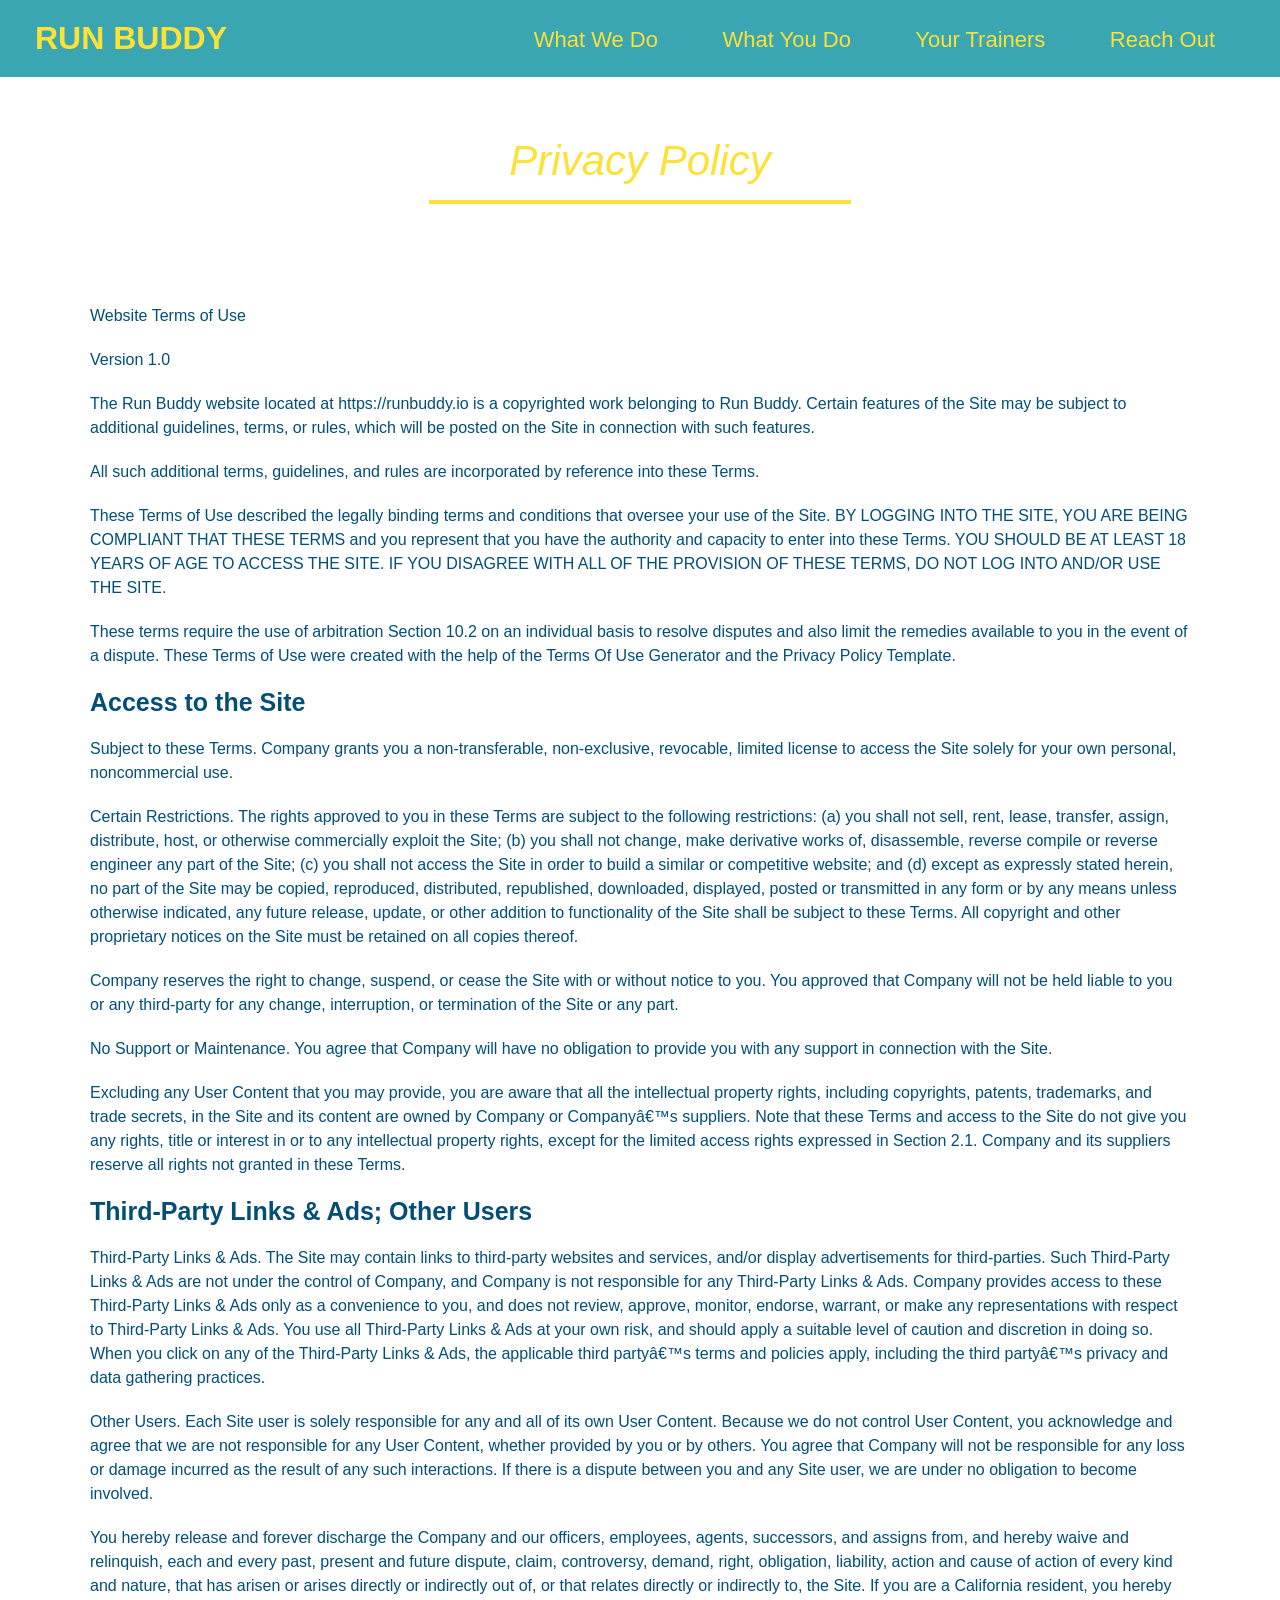
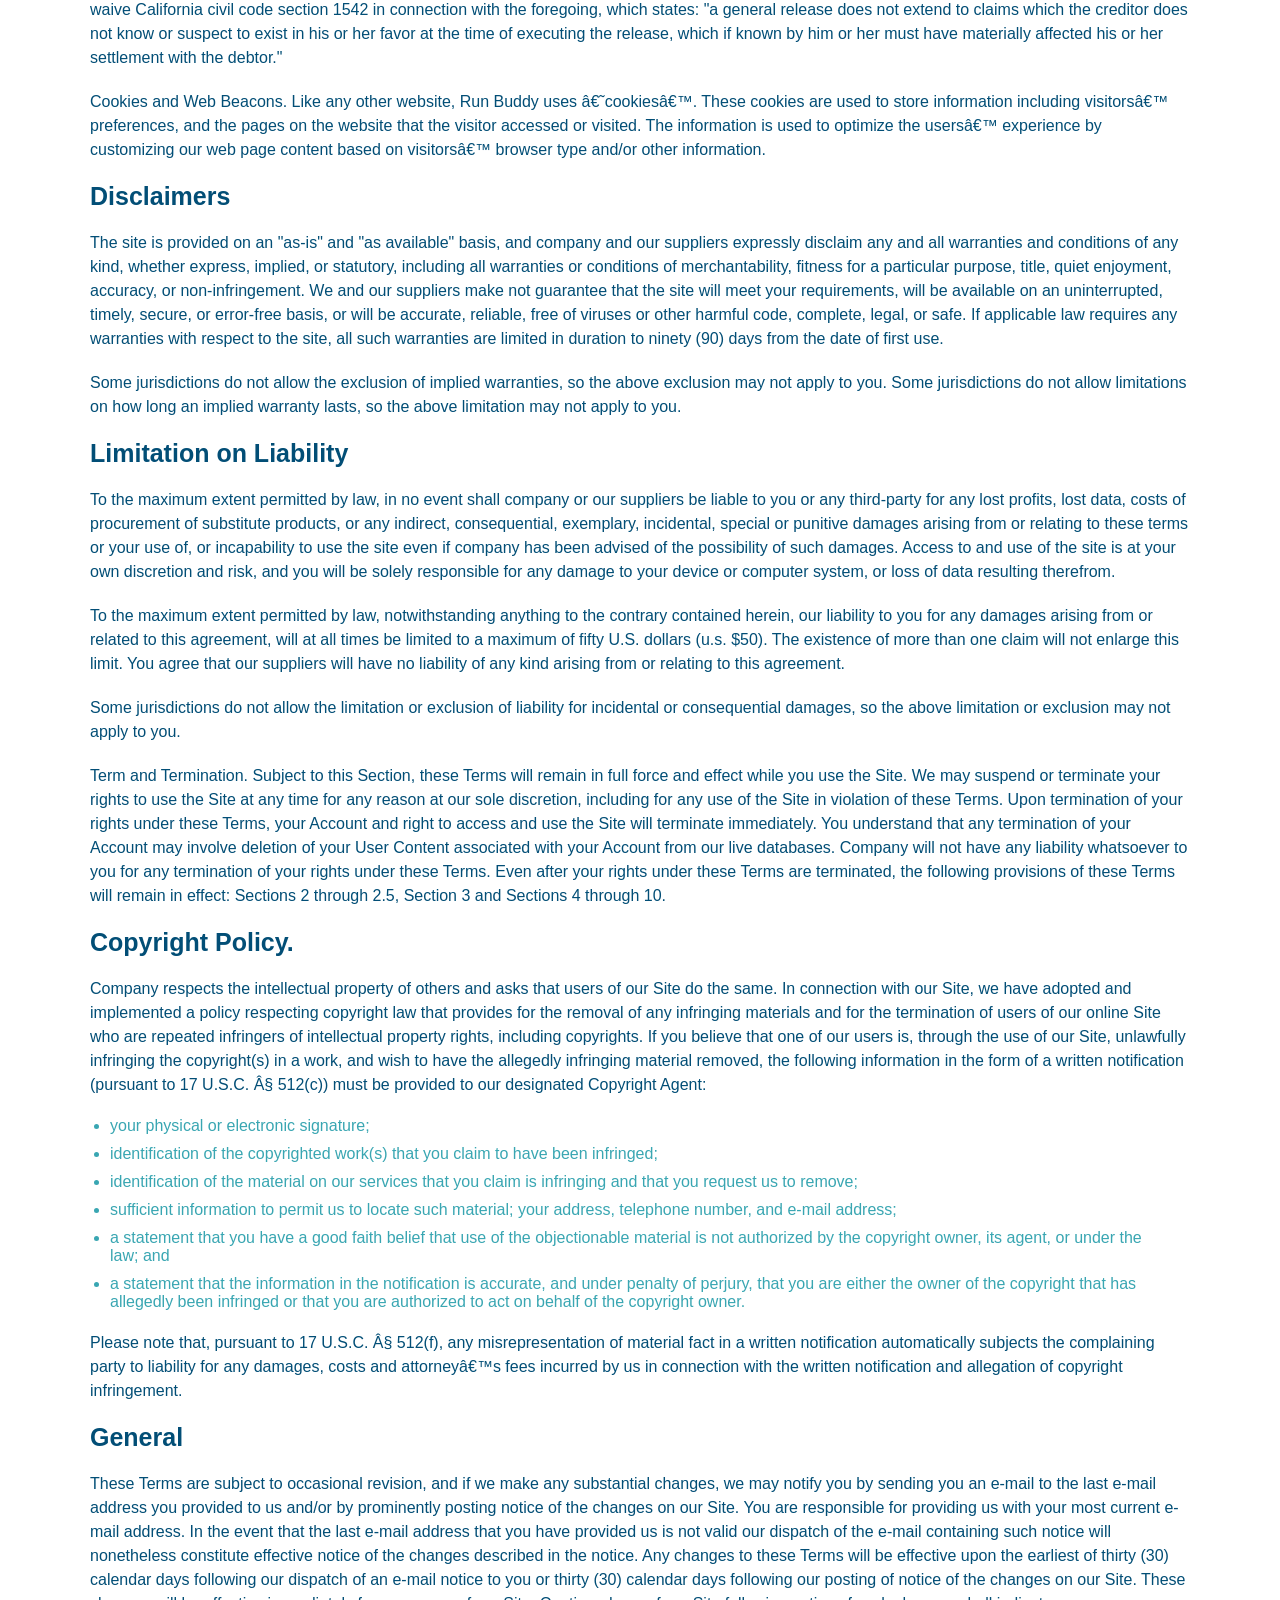
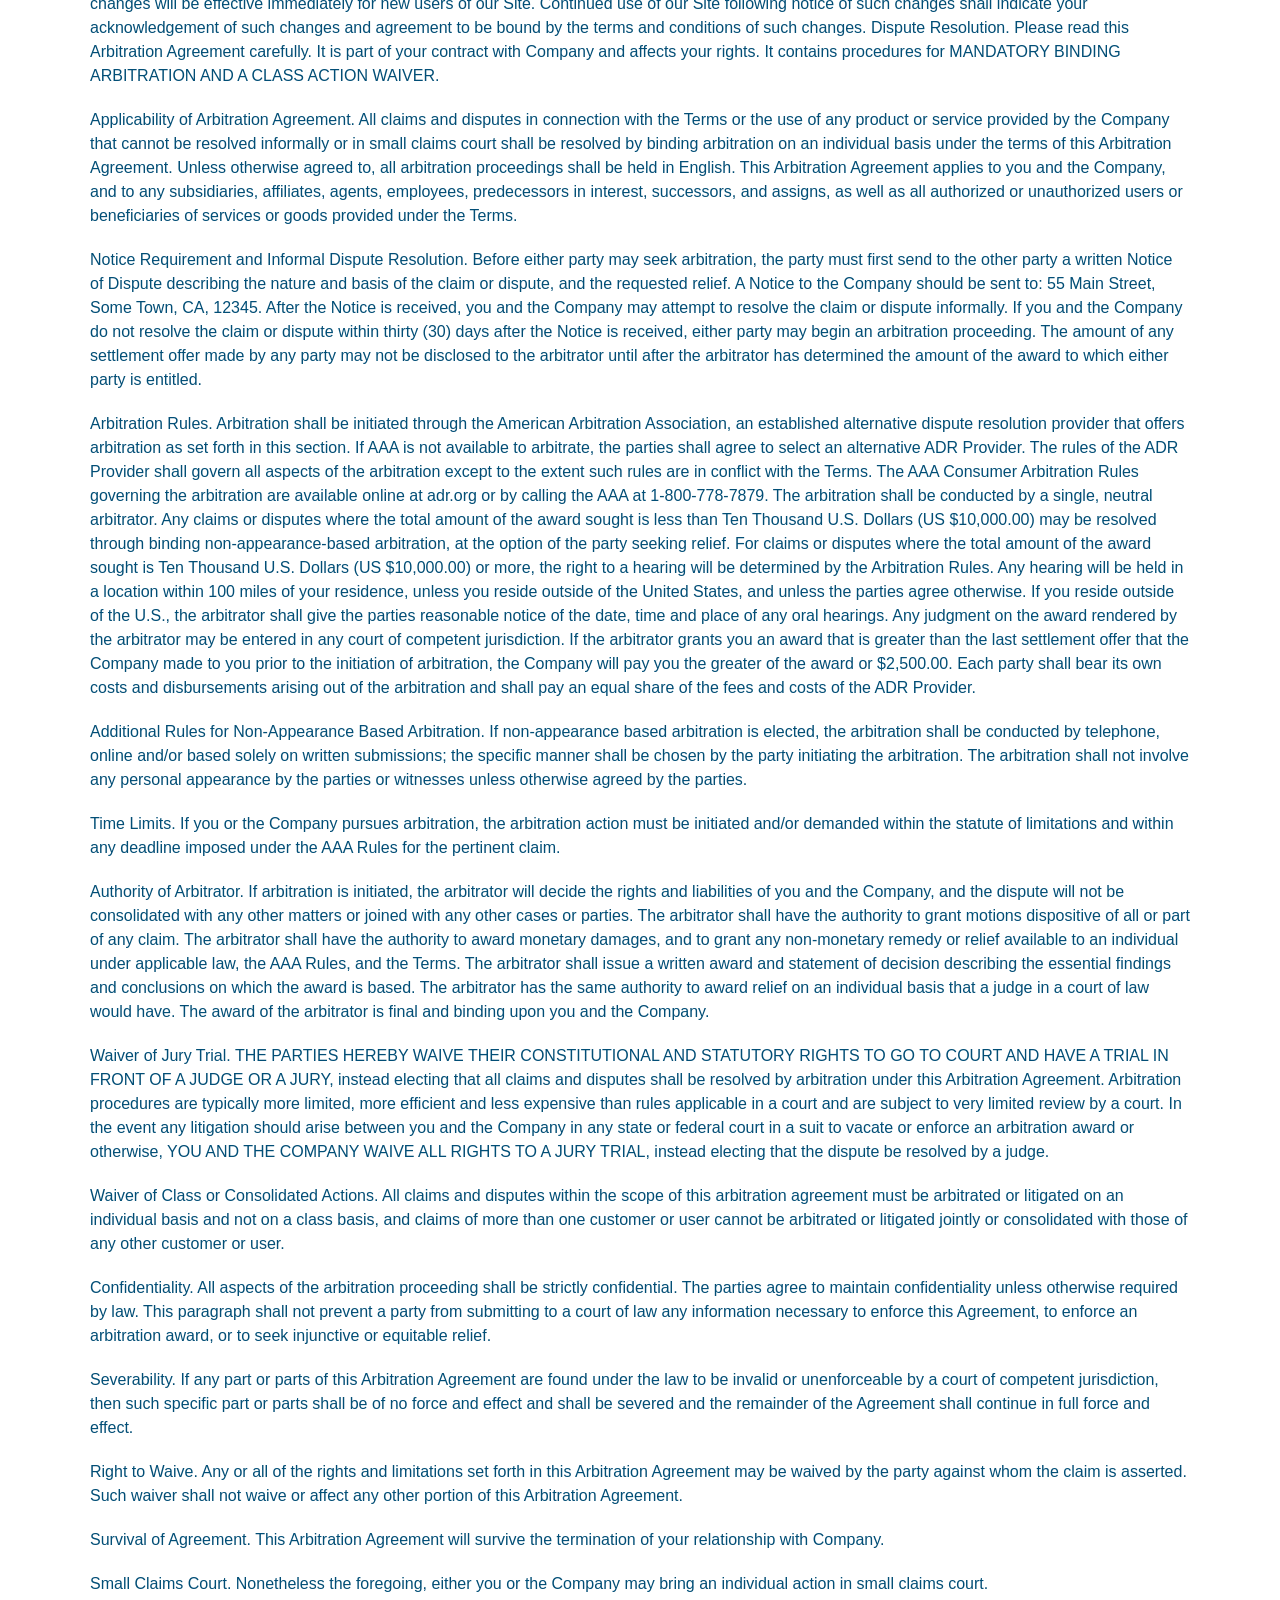
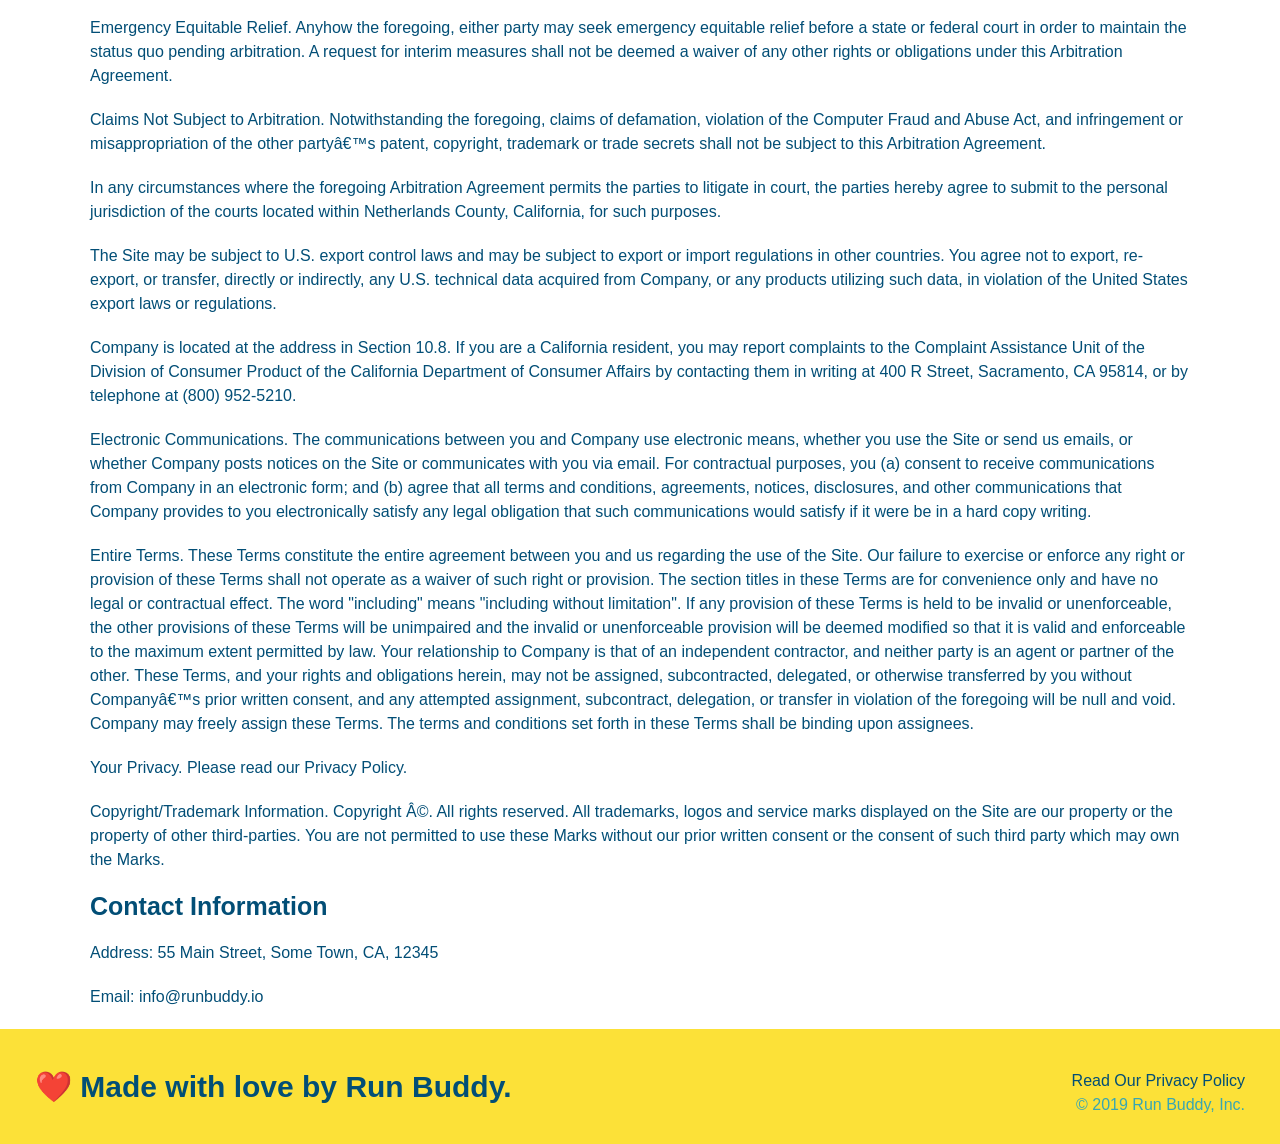
==== privacy-policy.html @ c7ac8640 "Run Buddy Complete" ====
<!DOCTYPE html>
<html lang="en"
    <head>
        <meta charset="UTF-8"/>
        <title>Privacy Policy - Run Buddy</title>
        <link rel="stylesheet" href="./assets/css/style.css" />
        <link rel="stylesheet" href="./assets/css/secondary-styles.css" />
    </head>
    <body>
        <header>
            <h1> 
                <a href="/">RUN BUDDY</a>
            </h1>

            <nav>
                <!--Unordered list element-->
                <ul>
                    <!--list item elemnt-->
                    <li>
                        <!--Anchor element-->
                        <a href="./index.html#what-we-do">What We Do</a>
                    </li>
                    <li>
                        <a href="./index.html#what-you-do">What You Do</a>

                    </li>
                    <li>
                        <a href="./index.html#your-trainers">Your Trainers</a>
                    </li>
                    <li>
                        <a href="./index.html#reach-out">Reach Out</a>
                    </li>
                </ul>
            </nav>
        </header>   
        <section class="hero">
            <h2 class="page-title">
                Privacy Policy
            </h2>
        </section> 
        <article class="secondary-content">
            <p>
                Website Terms of Use
              </p>
        
              <p>
                Version 1.0
              </p>
        
              <p>
                The Run Buddy website located at https://runbuddy.io is a copyrighted work belonging to Run Buddy. Certain
                features of the Site may be subject to additional guidelines, terms, or rules, which will be posted on the Site
                in connection with such features.
              </p>
        
              <p>
                All such additional terms, guidelines, and rules are incorporated by reference into these Terms.
              </p>
        
              <p>
                These Terms of Use described the legally binding terms and conditions that oversee your use of the Site. BY
                LOGGING INTO THE SITE, YOU ARE BEING COMPLIANT THAT THESE TERMS and you represent that you have the authority
                and capacity to enter into these Terms. YOU SHOULD BE AT LEAST 18 YEARS OF AGE TO ACCESS THE SITE. IF YOU
                DISAGREE WITH ALL OF THE PROVISION OF THESE TERMS, DO NOT LOG INTO AND/OR USE THE SITE.
              </p>
        
              <p>
                These terms require the use of arbitration Section 10.2 on an individual basis to resolve disputes and also
                limit the remedies available to you in the event of a dispute. These Terms of Use were created with the help of
                the Terms Of Use Generator and the Privacy Policy Template.
              </p>
        
              <h3>
                Access to the Site
              </h3>
        
              <p>
                Subject to these Terms. Company grants you a non-transferable, non-exclusive, revocable, limited license to
                access the Site solely for your own personal, noncommercial use.
              </p>
        
              <p>
                Certain Restrictions. The rights approved to you in these Terms are subject to the following restrictions: (a)
                you shall not sell, rent, lease, transfer, assign, distribute, host, or otherwise commercially exploit the Site;
                (b) you shall not change, make derivative works of, disassemble, reverse compile or reverse engineer any part of
                the Site; (c) you shall not access the Site in order to build a similar or competitive website; and (d) except
                as expressly stated herein, no part of the Site may be copied, reproduced, distributed, republished, downloaded,
                displayed, posted or transmitted in any form or by any means unless otherwise indicated, any future release,
                update, or other addition to functionality of the Site shall be subject to these Terms. All copyright and other
                proprietary notices on the Site must be retained on all copies thereof.
              </p>
        
              <p>
                Company reserves the right to change, suspend, or cease the Site with or without notice to you. You approved
                that Company will not be held liable to you or any third-party for any change, interruption, or termination of
                the Site or any part.
              </p>
        
              <p>
                No Support or Maintenance. You agree that Company will have no obligation to provide you with any support in
                connection with the Site.
              </p>
        
              <p>
                Excluding any User Content that you may provide, you are aware that all the intellectual property rights,
                including copyrights, patents, trademarks, and trade secrets, in the Site and its content are owned by Company
                or Companyâ€™s suppliers. Note that these Terms and access to the Site do not give you any rights, title or
                interest in or to any intellectual property rights, except for the limited access rights expressed in Section
                2.1. Company and its suppliers reserve all rights not granted in these Terms.
              </p>
        
              <h3>
                Third-Party Links & Ads; Other Users
              </h3>
        
              <p>
                Third-Party Links & Ads. The Site may contain links to third-party websites and services, and/or display
                advertisements for third-parties. Such Third-Party Links & Ads are not under the control of Company, and Company
                is not responsible for any Third-Party Links & Ads. Company provides access to these Third-Party Links & Ads
                only as a convenience to you, and does not review, approve, monitor, endorse, warrant, or make any
                representations with respect to Third-Party Links & Ads. You use all Third-Party Links & Ads at your own risk,
                and should apply a suitable level of caution and discretion in doing so. When you click on any of the
                Third-Party Links & Ads, the applicable third partyâ€™s terms and policies apply, including the third partyâ€™s
                privacy and data gathering practices.
              </p>
        
              <p>
                Other Users. Each Site user is solely responsible for any and all of its own User Content. Because we do not
                control User Content, you acknowledge and agree that we are not responsible for any User Content, whether
                provided by you or by others. You agree that Company will not be responsible for any loss or damage incurred as
                the result of any such interactions. If there is a dispute between you and any Site user, we are under no
                obligation to become involved.
              </p>
        
              <p>
                You hereby release and forever discharge the Company and our officers, employees, agents, successors, and
                assigns from, and hereby waive and relinquish, each and every past, present and future dispute, claim,
                controversy, demand, right, obligation, liability, action and cause of action of every kind and nature, that has
                arisen or arises directly or indirectly out of, or that relates directly or indirectly to, the Site. If you are
                a California resident, you hereby waive California civil code section 1542 in connection with the foregoing,
                which states: "a general release does not extend to claims which the creditor does not know or suspect to exist
                in his or her favor at the time of executing the release, which if known by him or her must have materially
                affected his or her settlement with the debtor."
              </p>
        
              <p>
                Cookies and Web Beacons. Like any other website, Run Buddy uses â€˜cookiesâ€™. These cookies are used to store
                information including visitorsâ€™ preferences, and the pages on the website that the visitor accessed or visited.
                The information is used to optimize the usersâ€™ experience by customizing our web page content based on visitorsâ€™
                browser type and/or other information.
              </p>
        
              <h3>
                Disclaimers
              </h3>
        
              <p>
                The site is provided on an "as-is" and "as available" basis, and company and our suppliers expressly disclaim
                any and all warranties and conditions of any kind, whether express, implied, or statutory, including all
                warranties or conditions of merchantability, fitness for a particular purpose, title, quiet enjoyment, accuracy,
                or non-infringement. We and our suppliers make not guarantee that the site will meet your requirements, will be
                available on an uninterrupted, timely, secure, or error-free basis, or will be accurate, reliable, free of
                viruses or other harmful code, complete, legal, or safe. If applicable law requires any warranties with respect
                to the site, all such warranties are limited in duration to ninety (90) days from the date of first use.
              </p>
        
              <p>
                Some jurisdictions do not allow the exclusion of implied warranties, so the above exclusion may not apply to
                you. Some jurisdictions do not allow limitations on how long an implied warranty lasts, so the above limitation
                may not apply to you.
              </p>
        
              <h3>
                Limitation on Liability
              </h3>
        
              <p>
                To the maximum extent permitted by law, in no event shall company or our suppliers be liable to you or any
                third-party for any lost profits, lost data, costs of procurement of substitute products, or any indirect,
                consequential, exemplary, incidental, special or punitive damages arising from or relating to these terms or
                your use of, or incapability to use the site even if company has been advised of the possibility of such
                damages. Access to and use of the site is at your own discretion and risk, and you will be solely responsible
                for any damage to your device or computer system, or loss of data resulting therefrom.
              </p>
        
              <p>
                To the maximum extent permitted by law, notwithstanding anything to the contrary contained herein, our liability
                to you for any damages arising from or related to this agreement, will at all times be limited to a maximum of
                fifty U.S. dollars (u.s. $50). The existence of more than one claim will not enlarge this limit. You agree that
                our suppliers will have no liability of any kind arising from or relating to this agreement.
              </p>
        
              <p>
                Some jurisdictions do not allow the limitation or exclusion of liability for incidental or consequential
                damages, so the above limitation or exclusion may not apply to you.
              </p>
        
              <p>
                Term and Termination. Subject to this Section, these Terms will remain in full force and effect while you use
                the Site. We may suspend or terminate your rights to use the Site at any time for any reason at our sole
                discretion, including for any use of the Site in violation of these Terms. Upon termination of your rights under
                these Terms, your Account and right to access and use the Site will terminate immediately. You understand that
                any termination of your Account may involve deletion of your User Content associated with your Account from our
                live databases. Company will not have any liability whatsoever to you for any termination of your rights under
                these Terms. Even after your rights under these Terms are terminated, the following provisions of these Terms
                will remain in effect: Sections 2 through 2.5, Section 3 and Sections 4 through 10.
              </p>
        
              <h3>
                Copyright Policy.
              </h3>
        
              <p>
                Company respects the intellectual property of others and asks that users of our Site do the same. In connection
                with our Site, we have adopted and implemented a policy respecting copyright law that provides for the removal
                of any infringing materials and for the termination of users of our online Site who are repeated infringers of
                intellectual property rights, including copyrights. If you believe that one of our users is, through the use of
                our Site, unlawfully infringing the copyright(s) in a work, and wish to have the allegedly infringing material
                removed, the following information in the form of a written notification (pursuant to 17 U.S.C. Â§ 512(c)) must
                be provided to our designated Copyright Agent:
              </p>
        
              <ul>
                <li>
                  your physical or electronic signature;
                </li>
                <li>
                  identification of the copyrighted work(s) that you claim to have been infringed;
                </li>
                <li>
                  identification of the material on our services that you claim is infringing and that you request us to remove;
                </li>
                <li>
                  sufficient information to permit us to locate such material; your address, telephone number, and e-mail
                  address;
                </li>
                <li>
                  a statement that you have a good faith belief that use of the objectionable material is not authorized by the
                  copyright owner, its agent, or under the law; and
                </li>
                <li>
                  a statement that the information in the notification is accurate, and under penalty of perjury, that you are
                  either the owner of the copyright that has allegedly been infringed or that you are authorized to act on
                  behalf of the copyright owner.
                </li>
              </ul>
        
              <p>
                Please note that, pursuant to 17 U.S.C. Â§ 512(f), any misrepresentation of material fact in a written
                notification automatically subjects the complaining party to liability for any damages, costs and attorneyâ€™s
                fees incurred by us in connection with the written notification and allegation of copyright infringement.
              </p>
        
              <h3>
                General
              </h3>
        
              <p>
                These Terms are subject to occasional revision, and if we make any substantial changes, we may notify you by
                sending you an e-mail to the last e-mail address you provided to us and/or by prominently posting notice of the
                changes on our Site. You are responsible for providing us with your most current e-mail address. In the event
                that the last e-mail address that you have provided us is not valid our dispatch of the e-mail containing such
                notice will nonetheless constitute effective notice of the changes described in the notice. Any changes to these
                Terms will be effective upon the earliest of thirty (30) calendar days following our dispatch of an e-mail
                notice to you or thirty (30) calendar days following our posting of notice of the changes on our Site. These
                changes will be effective immediately for new users of our Site. Continued use of our Site following notice of
                such changes shall indicate your acknowledgement of such changes and agreement to be bound by the terms and
                conditions of such changes. Dispute Resolution. Please read this Arbitration Agreement carefully. It is part of
                your contract with Company and affects your rights. It contains procedures for MANDATORY BINDING ARBITRATION AND
                A CLASS ACTION WAIVER.
              </p>
        
              <p>
                Applicability of Arbitration Agreement. All claims and disputes in connection with the Terms or the use of any
                product or service provided by the Company that cannot be resolved informally or in small claims court shall be
                resolved by binding arbitration on an individual basis under the terms of this Arbitration Agreement. Unless
                otherwise agreed to, all arbitration proceedings shall be held in English. This Arbitration Agreement applies to
                you and the Company, and to any subsidiaries, affiliates, agents, employees, predecessors in interest,
                successors, and assigns, as well as all authorized or unauthorized users or beneficiaries of services or goods
                provided under the Terms.
              </p>
        
              <p>
                Notice Requirement and Informal Dispute Resolution. Before either party may seek arbitration, the party must
                first send to the other party a written Notice of Dispute describing the nature and basis of the claim or
                dispute, and the requested relief. A Notice to the Company should be sent to: 55 Main Street, Some Town, CA,
                12345. After the Notice is received, you and the Company may attempt to resolve the claim or dispute informally.
                If you and the Company do not resolve the claim or dispute within thirty (30) days after the Notice is received,
                either party may begin an arbitration proceeding. The amount of any settlement offer made by any party may not
                be disclosed to the arbitrator until after the arbitrator has determined the amount of the award to which either
                party is entitled.
              </p>
        
              <p>
                Arbitration Rules. Arbitration shall be initiated through the American Arbitration Association, an established
                alternative dispute resolution provider that offers arbitration as set forth in this section. If AAA is not
                available to arbitrate, the parties shall agree to select an alternative ADR Provider. The rules of the ADR
                Provider shall govern all aspects of the arbitration except to the extent such rules are in conflict with the
                Terms. The AAA Consumer Arbitration Rules governing the arbitration are available online at adr.org or by
                calling the AAA at 1-800-778-7879. The arbitration shall be conducted by a single, neutral arbitrator. Any
                claims or disputes where the total amount of the award sought is less than Ten Thousand U.S. Dollars (US
                $10,000.00) may be resolved through binding non-appearance-based arbitration, at the option of the party seeking
                relief. For claims or disputes where the total amount of the award sought is Ten Thousand U.S. Dollars (US
                $10,000.00) or more, the right to a hearing will be determined by the Arbitration Rules. Any hearing will be
                held in a location within 100 miles of your residence, unless you reside outside of the United States, and
                unless the parties agree otherwise. If you reside outside of the U.S., the arbitrator shall give the parties
                reasonable notice of the date, time and place of any oral hearings. Any judgment on the award rendered by the
                arbitrator may be entered in any court of competent jurisdiction. If the arbitrator grants you an award that is
                greater than the last settlement offer that the Company made to you prior to the initiation of arbitration, the
                Company will pay you the greater of the award or $2,500.00. Each party shall bear its own costs and
                disbursements arising out of the arbitration and shall pay an equal share of the fees and costs of the ADR
                Provider.
              </p>
        
              <p>
                Additional Rules for Non-Appearance Based Arbitration. If non-appearance based arbitration is elected, the
                arbitration shall be conducted by telephone, online and/or based solely on written submissions; the specific
                manner shall be chosen by the party initiating the arbitration. The arbitration shall not involve any personal
                appearance by the parties or witnesses unless otherwise agreed by the parties.
              </p>
        
              <p>
                Time Limits. If you or the Company pursues arbitration, the arbitration action must be initiated and/or demanded
                within the statute of limitations and within any deadline imposed under the AAA Rules for the pertinent claim.
              </p>
        
              <p>
                Authority of Arbitrator. If arbitration is initiated, the arbitrator will decide the rights and liabilities of
                you and the Company, and the dispute will not be consolidated with any other matters or joined with any other
                cases or parties. The arbitrator shall have the authority to grant motions dispositive of all or part of any
                claim. The arbitrator shall have the authority to award monetary damages, and to grant any non-monetary remedy
                or relief available to an individual under applicable law, the AAA Rules, and the Terms. The arbitrator shall
                issue a written award and statement of decision describing the essential findings and conclusions on which the
                award is based. The arbitrator has the same authority to award relief on an individual basis that a judge in a
                court of law would have. The award of the arbitrator is final and binding upon you and the Company.
              </p>
        
              <p>
                Waiver of Jury Trial. THE PARTIES HEREBY WAIVE THEIR CONSTITUTIONAL AND STATUTORY RIGHTS TO GO TO COURT AND HAVE
                A TRIAL IN FRONT OF A JUDGE OR A JURY, instead electing that all claims and disputes shall be resolved by
                arbitration under this Arbitration Agreement. Arbitration procedures are typically more limited, more efficient
                and less expensive than rules applicable in a court and are subject to very limited review by a court. In the
                event any litigation should arise between you and the Company in any state or federal court in a suit to vacate
                or enforce an arbitration award or otherwise, YOU AND THE COMPANY WAIVE ALL RIGHTS TO A JURY TRIAL, instead
                electing that the dispute be resolved by a judge.
              </p>
        
              <p>
                Waiver of Class or Consolidated Actions. All claims and disputes within the scope of this arbitration agreement
                must be arbitrated or litigated on an individual basis and not on a class basis, and claims of more than one
                customer or user cannot be arbitrated or litigated jointly or consolidated with those of any other customer or
                user.
              </p>
        
              <p>
                Confidentiality. All aspects of the arbitration proceeding shall be strictly confidential. The parties agree to
                maintain confidentiality unless otherwise required by law. This paragraph shall not prevent a party from
                submitting to a court of law any information necessary to enforce this Agreement, to enforce an arbitration
                award, or to seek injunctive or equitable relief.
              </p>
        
              <p>
                Severability. If any part or parts of this Arbitration Agreement are found under the law to be invalid or
                unenforceable by a court of competent jurisdiction, then such specific part or parts shall be of no force and
                effect and shall be severed and the remainder of the Agreement shall continue in full force and effect.
              </p>
        
              <p>
                Right to Waive. Any or all of the rights and limitations set forth in this Arbitration Agreement may be waived
                by the party against whom the claim is asserted. Such waiver shall not waive or affect any other portion of this
                Arbitration Agreement.
              </p>
        
              <p>
                Survival of Agreement. This Arbitration Agreement will survive the termination of your relationship with
                Company.
              </p>
        
              <p>
                Small Claims Court. Nonetheless the foregoing, either you or the Company may bring an individual action in small
                claims court.
              </p>
        
              <p>
                Emergency Equitable Relief. Anyhow the foregoing, either party may seek emergency equitable relief before a
                state or federal court in order to maintain the status quo pending arbitration. A request for interim measures
                shall not be deemed a waiver of any other rights or obligations under this Arbitration Agreement.
              </p>
        
              <p>
                Claims Not Subject to Arbitration. Notwithstanding the foregoing, claims of defamation, violation of the
                Computer Fraud and Abuse Act, and infringement or misappropriation of the other partyâ€™s patent, copyright,
                trademark or trade secrets shall not be subject to this Arbitration Agreement.
              </p>
        
              <p>
                In any circumstances where the foregoing Arbitration Agreement permits the parties to litigate in court, the
                parties hereby agree to submit to the personal jurisdiction of the courts located within Netherlands County,
                California, for such purposes.
              </p>
        
              <p>
                The Site may be subject to U.S. export control laws and may be subject to export or import regulations in other
                countries. You agree not to export, re-export, or transfer, directly or indirectly, any U.S. technical data
                acquired from Company, or any products utilizing such data, in violation of the United States export laws or
                regulations.
              </p>
        
              <p>
                Company is located at the address in Section 10.8. If you are a California resident, you may report complaints
                to the Complaint Assistance Unit of the Division of Consumer Product of the California Department of Consumer
                Affairs by contacting them in writing at 400 R Street, Sacramento, CA 95814, or by telephone at (800) 952-5210.
              </p>
        
              <p>
                Electronic Communications. The communications between you and Company use electronic means, whether you use the
                Site or send us emails, or whether Company posts notices on the Site or communicates with you via email. For
                contractual purposes, you (a) consent to receive communications from Company in an electronic form; and (b)
                agree that all terms and conditions, agreements, notices, disclosures, and other communications that Company
                provides to you electronically satisfy any legal obligation that such communications would satisfy if it were be
                in a hard copy writing.
              </p>
        
              <p>
                Entire Terms. These Terms constitute the entire agreement between you and us regarding the use of the Site. Our
                failure to exercise or enforce any right or provision of these Terms shall not operate as a waiver of such right
                or provision. The section titles in these Terms are for convenience only and have no legal or contractual
                effect. The word "including" means "including without limitation". If any provision of these Terms is held to be
                invalid or unenforceable, the other provisions of these Terms will be unimpaired and the invalid or
                unenforceable provision will be deemed modified so that it is valid and enforceable to the maximum extent
                permitted by law. Your relationship to Company is that of an independent contractor, and neither party is an
                agent or partner of the other. These Terms, and your rights and obligations herein, may not be assigned,
                subcontracted, delegated, or otherwise transferred by you without Companyâ€™s prior written consent, and any
                attempted assignment, subcontract, delegation, or transfer in violation of the foregoing will be null and void.
                Company may freely assign these Terms. The terms and conditions set forth in these Terms shall be binding upon
                assignees.
              </p>
        
              <p>
                Your Privacy. Please read our Privacy Policy.
              </p>
        
              <p>
                Copyright/Trademark Information. Copyright Â©. All rights reserved. All trademarks, logos and service marks
                displayed on the Site are our property or the property of other third-parties. You are not permitted to use
                these Marks without our prior written consent or the consent of such third party which may own the Marks.
              </p>
        
              <h3>
                Contact Information
              </h3>
        
              <p>
                Address: 55 Main Street, Some Town, CA, 12345
              </p>
        
              <p>
                Email: info@runbuddy.io
              </p> 
        </article>
        <footer>
            <h2>❤️ Made with love by Run Buddy.  </h2>
            <div>
                <a> Read Our Privacy Policy</a><br />
                &copy; 2019 Run Buddy, Inc. 
            </div>
        </footer>
    </body>
    </html>
---- assets/css/style.css ----
* {
    margin: 0;
    padding: 0;
    box-sizing: border-box;
}

body {
    font-family: helvetica, arial, sans-serif;
    color: #39a6b2;
}

header {
    padding: 20px 35px;
    background-color: #39a6b2;
}

header h1 {
    font-weight: bold
    font-size: 36px
    color: #fce138;
    margin: 0;
    display: inline;
}

header a {
    color: #fce138;
    text-decoration: none;
}

header nav {
    float: right;
    margin: 7px 0;
}

header nav ul li {
    display: inline
}

header nav ul li a {
    margin: 0 30px;
    font-weight: lighter;
    font-size: 22px;
}

footer {
    background: #fce138;
    width: 100%;
    padding: 40px 35px;
}

footer h2 {
    display: inline;
    color: #024e76;
    font-size: 30px;
    margin: 0;
}

footer div {
    float: right;
    line-height: 1.5;
    text-align: right;
}

footer a {
    color: #024e76;
}

section {
    padding: 60px;
}

/* Hero Style Start */
.hero {
    background-image: url('../images/hero-bg.jpg');
    height: 600px;
    background-size: cover;
    background-position: center;
    position: relative;
}
/* Hero Style End */ 

/* Hero Form Start */
.hero-form {
    color: #024e76;
    background-color: #fce138;
    padding: 20px; 
    width: 500px;
    border-style: solid;
    border-width: 3px;
    border-color: #024e76;
    position: absolute;
    bottom: 120px;
    right: 140px; 
}

.hero-form h3  {
    font-size: 24px;
    margin: 0;
}

.hero-form p { 
    margin: 5px 0 15px 0;
}

.form-input {
    border: 1px solid #024e76;
    display: block;
    padding: 7px 15px;
    font-size: 16px;
    color: #024e76;
    width: 100%;
    margin-bottom: 15px;
}

.hero-form label {
    margin: 0 5px;
}

.hero-form button {
    color: #fce138;
    background-color: #024e76;
    border: none;
    padding: 10px 20px;
    font-size: 16px;
}

/*Hero Styles End */

.intro {
    text-align: center;
}

.section-title {
    font-size: 55px;
    color: #024e76;
    margin-bottom: 35px;
    padding: 0 100px 20px 100px;
    display: inline-block;
    border-bottom: 3px solid;
}

.primary-border {
    border-color: #fce138;
}

.secondary-border {
    border-color:#39a6b2;
}


.intro p {
    line-height: 1.7;
    color: #39a6b2;
    width: 80%;
    font-size:20px;
    margin: 0 auto;
}

.steps {
    text-align: center;
    background: #fce138;
}

.steps div {
    margin-bottom:80px;
}

.steps img {
    width: 15%;
    margin: 10px 0;
}

.steps h3{
    color: #024e76;
    font-size: 46px;
    margin-top: 10px;
}

.steps p{
    color: #39a6b2;
    font-size: 23px; 
}

.steps span {
    font-size: 38px;
}

.trainers{
    text-align: center;
}

.trainer {
    width: 900px;
    margin: 0 auto 30px auto;
    background: #024e76;
    color: #fce138;
    overflow: auto;
}

.trainer img {
    width: 35%;
    float: left;
}

.trainer-bio {
    padding: 35px;
    float:left;
    width: 65%;
}

.text-left {
    text-align: left;
}

.text-right {
    text-align: right;
}

.trainer-bio h3 {
    font-size: 32px;
    margin-bottom: 8px;
}
.trainer-bio h4 {
    font-weight: lighter;
    font-size: 26px;
    margin-bottom: 25px;
}

.trainer-bio p {
    font-size: 17px;
    line-height: 1.3; 
}

.contact {
    background:#024e76;
    text-align: center;
}

.contact h2 {
    color: #fce138;
}

.contact-info iframe {
    width: 400px;
    height: 400px;
}

.contact-info div {
    width: 410px;
    display: inline-block;
    vertical-align: top;
    text-align: left;
    margin: 30px 0 0 60px;
    color: white;
    line-height: 1.5;
}

.contact-info h3 {
    color: #fce138;
    font-size: 32px;

}

#send-email {
    color: #fce138;
}
---- assets/css/secondary-styles.css ----
.hero {
    background-position:bottom;
    height: auto;
    text-align: center;
    margin-bottom: 40px;
}

.page-title {
    color: #fce138;
    display: inline-block;
    border-bottom: 4px solid #fce138;
    padding: 0 80px 15px 80px;
    font-weight: normal;
    font-size: 42px;
    font-style: italic;

}

.secondary-content {
    width= 80%;
    margin: 0 90px;
    color: #024e76;
}

.secondary-content h3 {
    font-size: 25px;
    margin: 20px 0;
}

.secondary-content p {
    font-size: 16px;
    line-height: 1.5;
    margin: 20px 0;
}

.secondary-content ul {
    margin:15px 20px;
}

.secondary-content ul li {
    color: #39a6b2;
    margin: 10px 0;
}
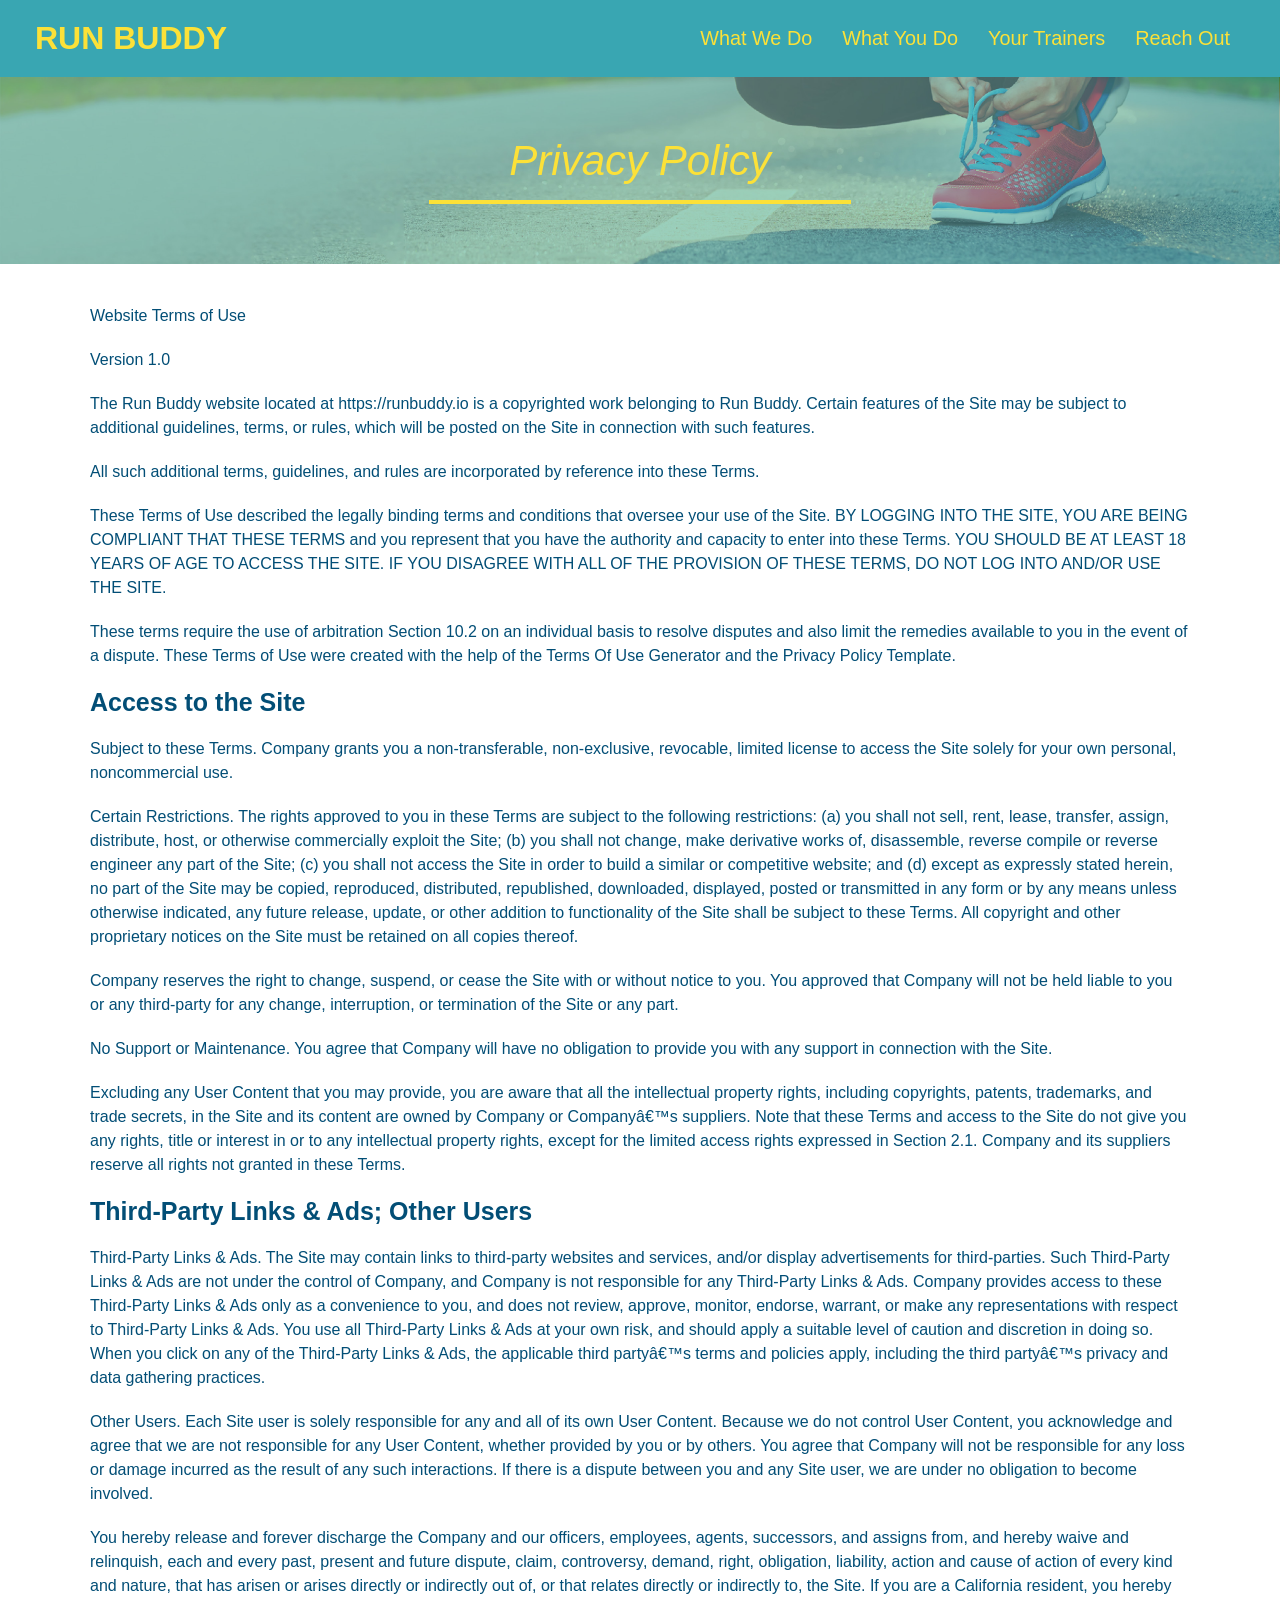
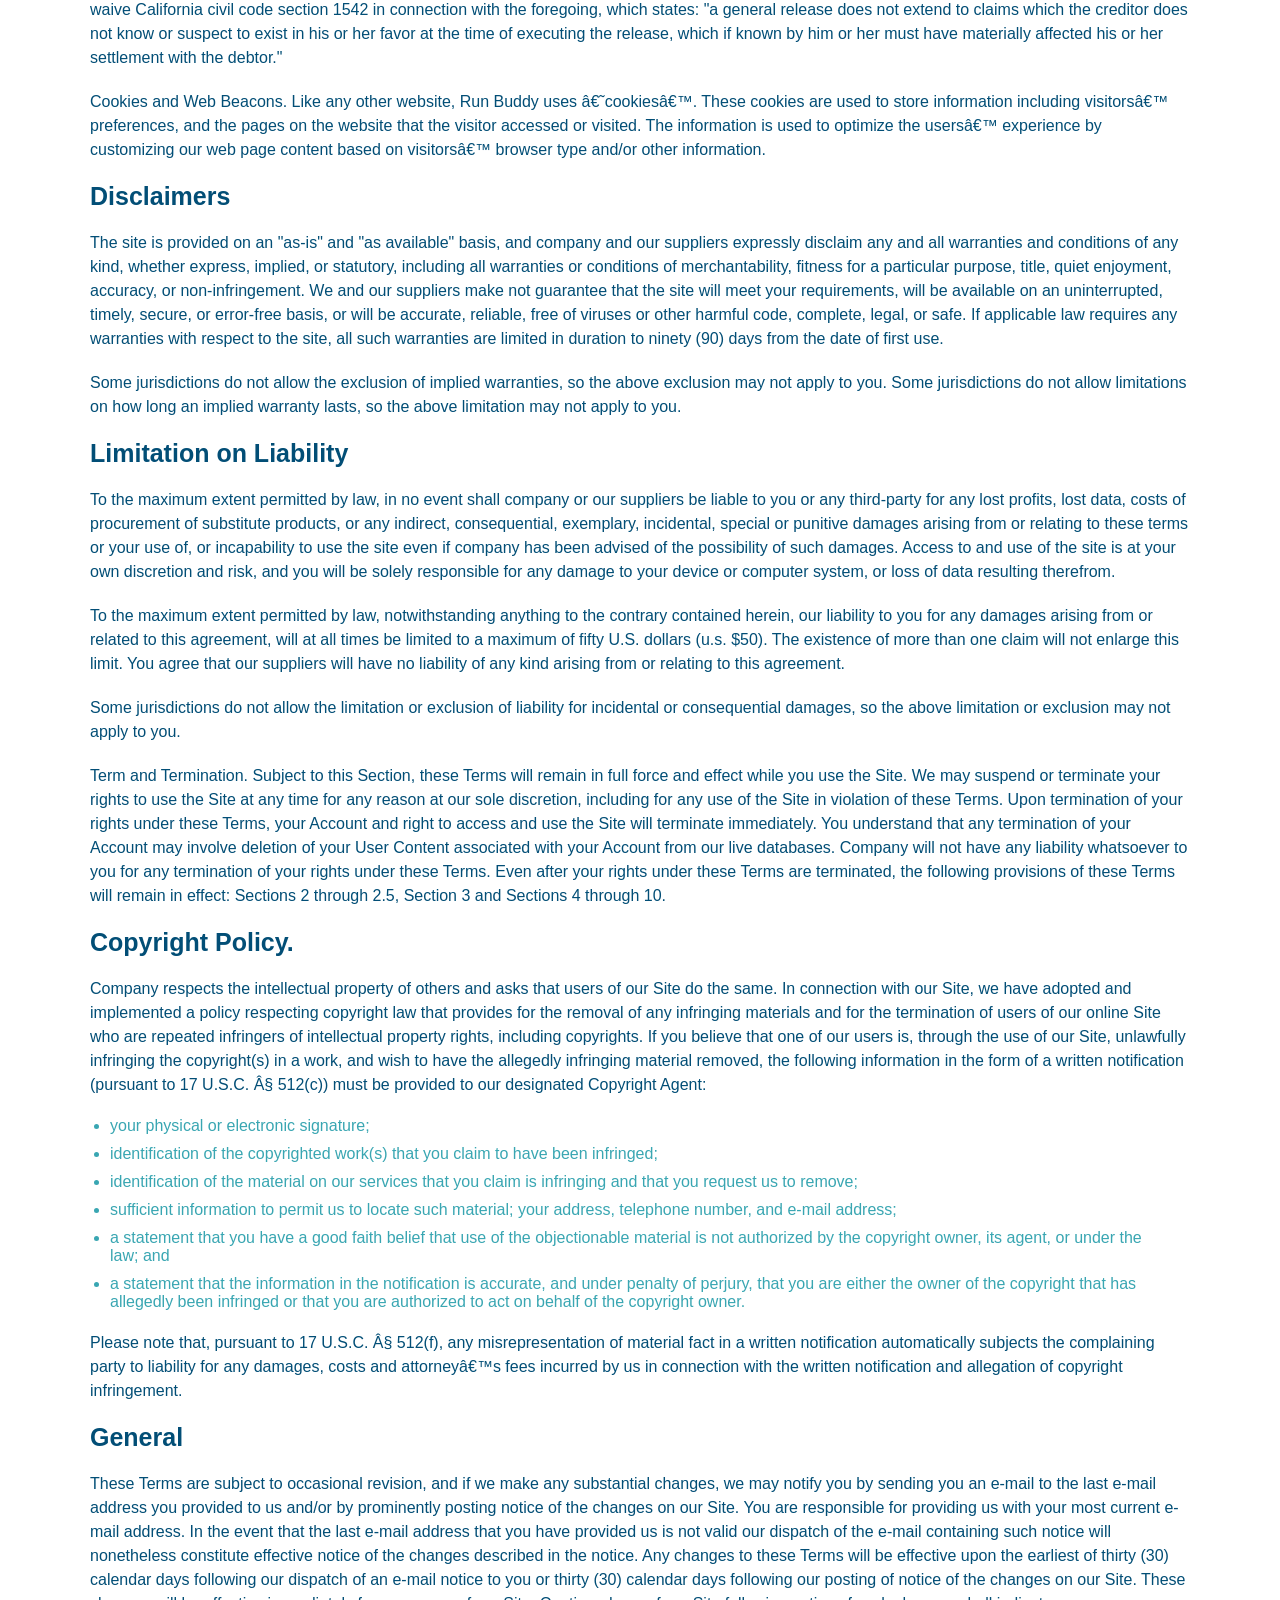
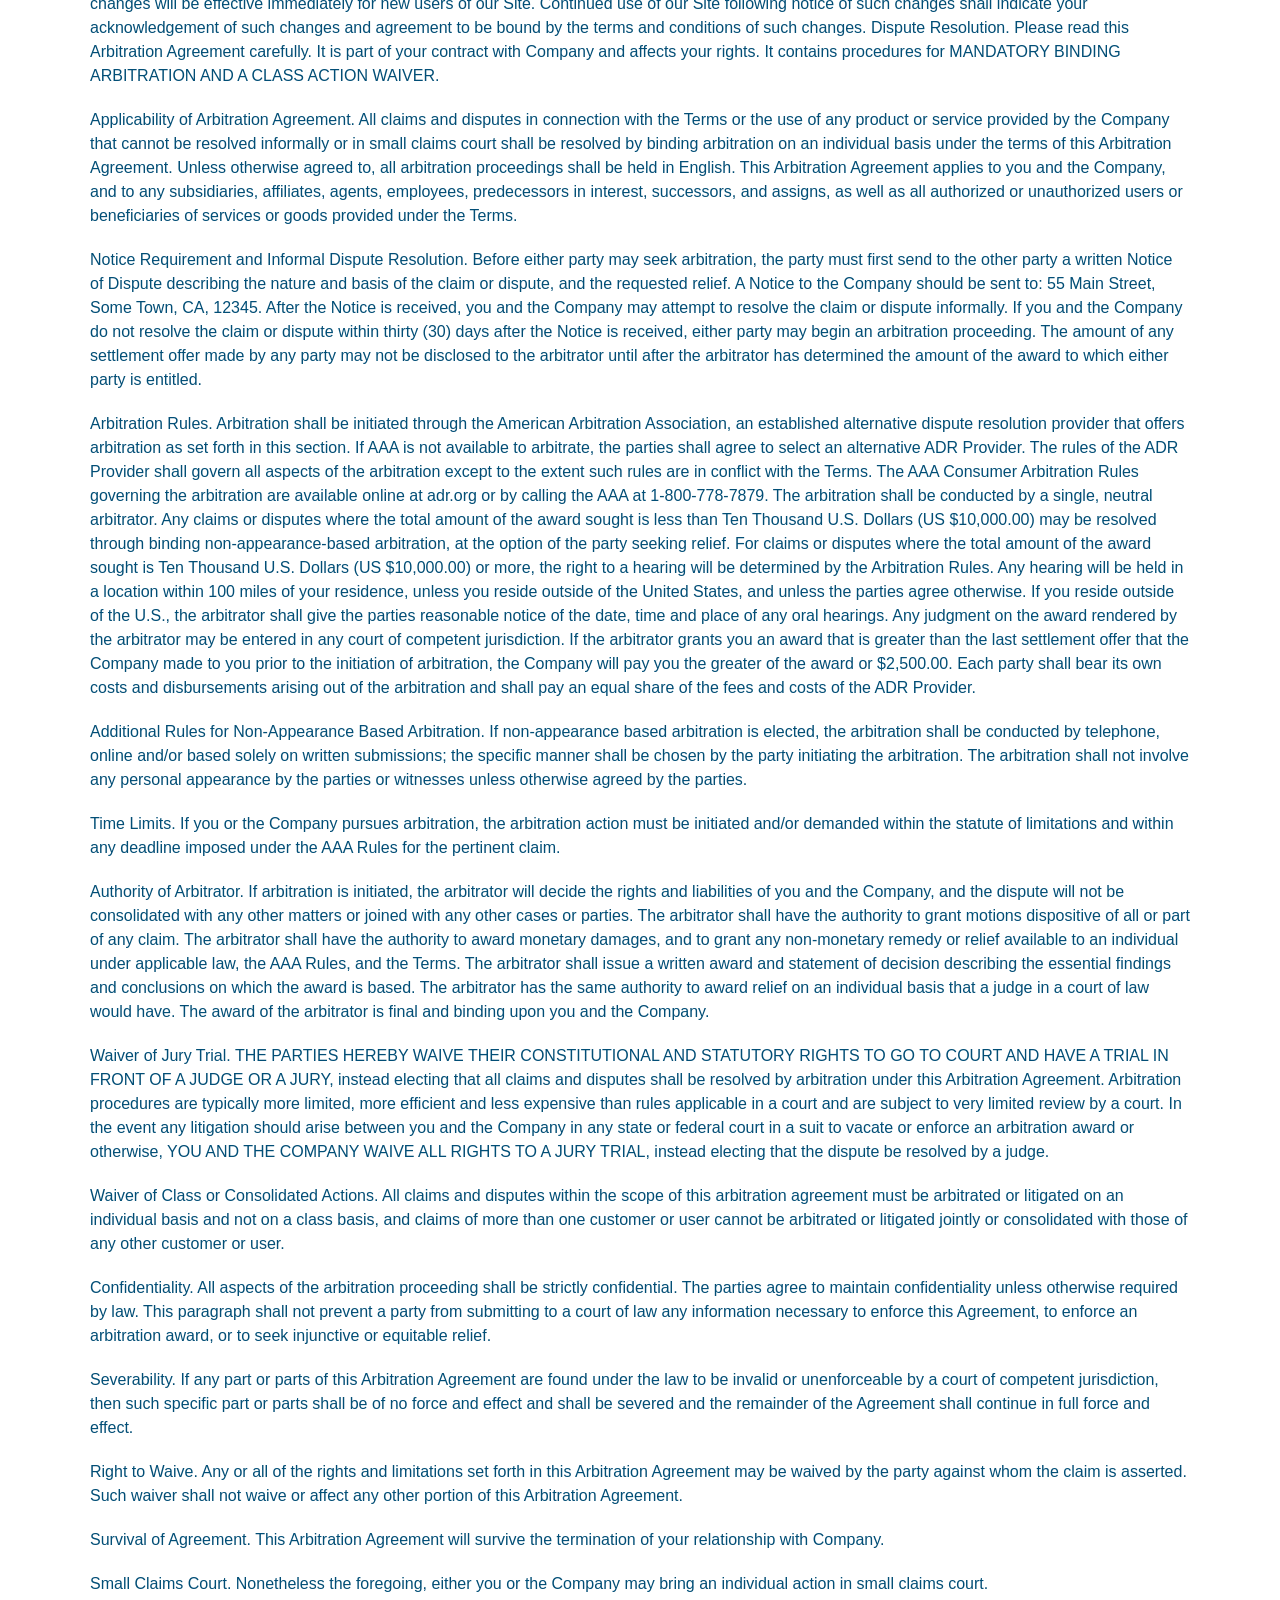
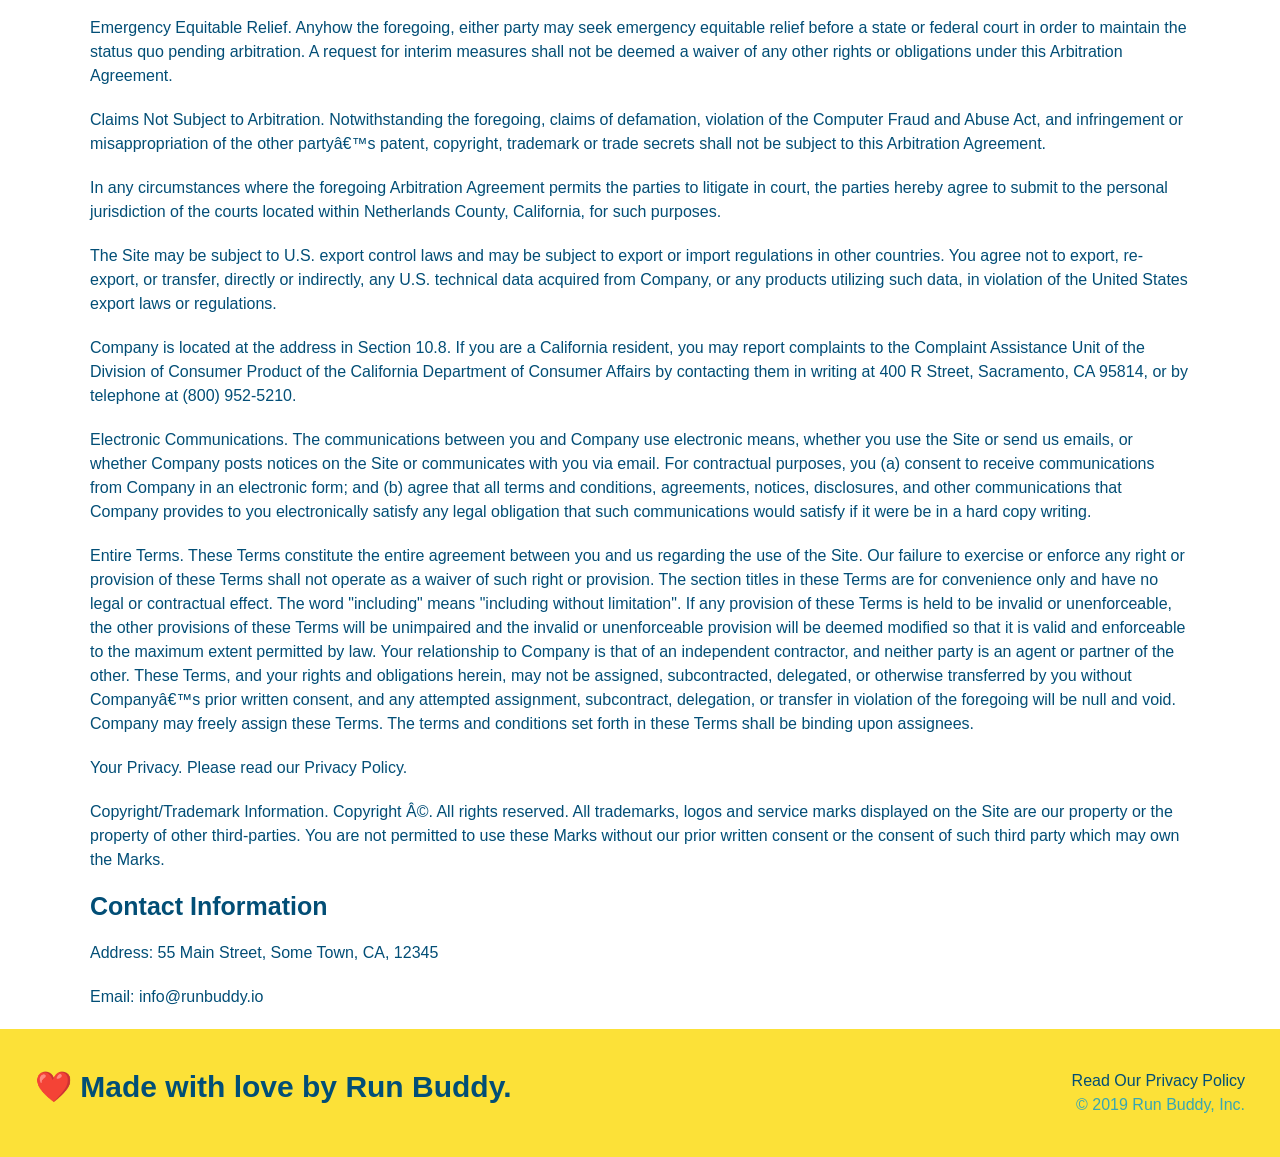
==== commit df76985b: "added mediaqueries to stylesheet" ====
--- a/privacy-policy.html
+++ b/privacy-policy.html
@@ -1,10 +1,11 @@
 <!DOCTYPE html>
-<html lang="en"
+<html lang="en">
     <head>
         <meta charset="UTF-8"/>
         <title>Privacy Policy - Run Buddy</title>
         <link rel="stylesheet" href="./assets/css/style.css" />
         <link rel="stylesheet" href="./assets/css/secondary-styles.css" />
+        <meta name="viewport" content="width=device-width, initial-scale=1.0" />
     </head>
     <body>
         <header>
--- a/assets/css/style.css
+++ b/assets/css/style.css
@@ -12,6 +12,9 @@
 header {
     padding: 20px 35px;
     background-color: #39a6b2;
+    display: flex;
+    justify-content: space-between;
+    flex-wrap: wrap;
 }
 
 header h1 {
@@ -19,7 +22,6 @@
     font-size: 36px
     color: #fce138;
     margin: 0;
-    display: inline;
 }
 
 header a {
@@ -28,35 +30,39 @@
 }
 
 header nav {
-    float: right;
     margin: 7px 0;
 }
 
-header nav ul li {
-    display: inline
+header nav ul  {
+    display: flex;
+    flex-wrap: wrap;
+    justify-content: space-between;
+    align-items: center;
+    list-style: none;
 }
 
 header nav ul li a {
-    margin: 0 30px;
+    padding: 10px 15px;
     font-weight: lighter;
-    font-size: 22px;
+    font-size: 1.55vw;
 }
 
 footer {
+    display: flex;
+    justify-content: space-between;
+    flex-wrap: wrap;
     background: #fce138;
     width: 100%;
     padding: 40px 35px;
 }
 
 footer h2 {
-    display: inline;
     color: #024e76;
     font-size: 30px;
     margin: 0;
 }
 
 footer div {
-    float: right;
     line-height: 1.5;
     text-align: right;
 }
@@ -72,25 +78,42 @@
 /* Hero Style Start */
 .hero {
     background-image: url('../images/hero-bg.jpg');
-    height: 600px;
     background-size: cover;
     background-position: center;
-    position: relative;
+    display: flex;
+    justify-content: center;
+    flex-wrap: wrap;
+    align-items: flex-start;
 }
 /* Hero Style End */ 
+
+/* Hero CTA Start */
+.hero-cta {
+    width: 35%;
+    text-align: right;
+    margin: 3.5%;
+    color: #fff;
+    font-size: 18px;
+    line-height: 1.2;
+}
+
+.hero-cta h2 {
+    font-style: italic;
+    font-size: 55px;
+    color: #fce138;
+}
+/* Hero CTA End */
 
 /* Hero Form Start */
 .hero-form {
     color: #024e76;
     background-color: #fce138;
     padding: 20px; 
-    width: 500px;
     border-style: solid;
     border-width: 3px;
     border-color: #024e76;
-    position: absolute;
-    bottom: 120px;
-    right: 140px; 
+    width: 40%;
+    margin: 3.5%;
 }
 
 .hero-form h3  {
@@ -124,19 +147,20 @@
     font-size: 16px;
 }
 
-/*Hero Styles End */
+/*Hero Form End */
 
 .intro {
+}
+   
+
+.section-title {
+    font-size: 48px;
+    color: #024e76;
+    border-bottom: 3px solid;
+    padding-bottom: 20px;
     text-align: center;
-}
-
-.section-title {
-    font-size: 55px;
-    color: #024e76;
-    margin-bottom: 35px;
-    padding: 0 100px 20px 100px;
-    display: inline-block;
-    border-bottom: 3px solid;
+    margin: 0 auto 35px auto;
+    width: 50%
 }
 
 .primary-border {
@@ -154,58 +178,86 @@
     width: 80%;
     font-size:20px;
     margin: 0 auto;
+    text-align: center;
 }
 
 .steps {
-    text-align: center;
     background: #fce138;
 }
 
-.steps div {
-    margin-bottom:80px;
-}
-
-.steps img {
-    width: 15%;
-    margin: 10px 0;
-}
-
-.steps h3{
+
+.step {
+    margin: 50px auto;
+    padding-bottom: 50px;
+    width: 80%;
+    border-bottom: 1px solid #39a6b2;
+    display: flex;
+    flex-wrap: wrap;
+    align-items: center;
+    justify-content: space-between;
+}
+
+
+.step h3 {
     color: #024e76;
     font-size: 46px;
-    margin-top: 10px;
-}
-
-.steps p{
+    flex: 1 30%;
+}
+
+.step-info {
+    flex: 2 70%;
+    display: flex;
+    flex-wrap: wrap;
+    align-items: center;
+}
+
+.step-img {
+    flex: 1 12%;
+    margin-right: 20px;
+}
+
+.step-text {
+    flex: 12;
+}
+
+.step-img img {
+    max-width: 100%
+}
+
+.step-text p{
     color: #39a6b2;
-    font-size: 23px; 
-}
-
-.steps span {
-    font-size: 38px;
-}
+    font-size: 18px; 
+}
+
+.step-text h4 {
+    font-size: 26px;
+    line-height: 1.5;
+    color: #024e76;
+}
+
 
 .trainers{
-    text-align: center;
+    width: 100%;
+    margin: 0 auto;
+    display: flex;
+    flex-wrap: wrap;
+    justify-content: space-around;
 }
 
 .trainer {
-    width: 900px;
-    margin: 0 auto 30px auto;
+    margin: 20px;
     background: #024e76;
     color: #fce138;
-    overflow: auto;
+    flex: 1;
 }
 
 .trainer img {
-    width: 35%;
-    float: left;
+    width: 100%;
 }
 
 .trainer-bio {
-    padding: 35px;
-    float:left;
-    width: 65%;
+    padding: 25px;
+    line-height: 1.3;
 }
 
 .text-left {
@@ -217,42 +269,68 @@
 }
 
 .trainer-bio h3 {
-    font-size: 32px;
-    margin-bottom: 8px;
+    font-size: 28px;
 }
 .trainer-bio h4 {
     font-weight: lighter;
-    font-size: 26px;
-    margin-bottom: 25px;
+    font-size: 22px;
+    margin-bottom: 15px;
 }
 
 .trainer-bio p {
     font-size: 17px;
-    line-height: 1.3; 
 }
 
 .contact {
     background:#024e76;
+}
+
+.contact h2 {
+    color: #fce138;
+}
+
+.contact-info {
+    display: flex;
+    justify-content: space-between;
+    flex-wrap: wrap;
+}
+
+.contact-info > * {
+    flex: 1;
+    margin: 15px;
+}
+
+.contact-info p, .contact-info address {
+    font-size: 16px;
+}
+
+.contact-form input, .contact-form textarea {
+    border: 1px solid #024e76;
+    display: block;
+    padding: 7px 15px;
+    font-size: 16px;
+    color: #024e76;
+    width: 100%;
+    margin-bottom: 15px;
+    margin-top: 5px;
+}
+
+.contact-form button {
+    width: 100%;
+    border: none;
+    background: #fce138;
+    color: #024e76;
     text-align: center;
-}
-
-.contact h2 {
-    color: #fce138;
+    padding: 15px 0;
+    font-size: 16px
 }
 
 .contact-info iframe {
-    width: 400px;
     height: 400px;
 }
 
 .contact-info div {
-    width: 410px;
-    display: inline-block;
-    vertical-align: top;
-    text-align: left;
-    margin: 30px 0 0 60px;
-    color: white;
-    line-height: 1.5;
+    color: white; 
 }
 
 .contact-info h3 {
@@ -263,4 +341,23 @@
 
 #send-email {
     color: #fce138;
+}
+
+.flex-row {
+    display: flex;
+}
+
+/* MEDIA QUERY FOR SMALLER DESKTOP SCREENS AND SMALLER */
+@media screen and (max-width: 980px) {
+  
+}
+
+/* MEDIA QUERY FOR TABLETS AND SMALLER */
+@media screen and (max-width: 768px) {
+   
+}
+
+/* MEDIA QUERY FOR MOBILE PHONES AND SMALLER */
+@media screen and (max-width: 575px) {
+    
 }
